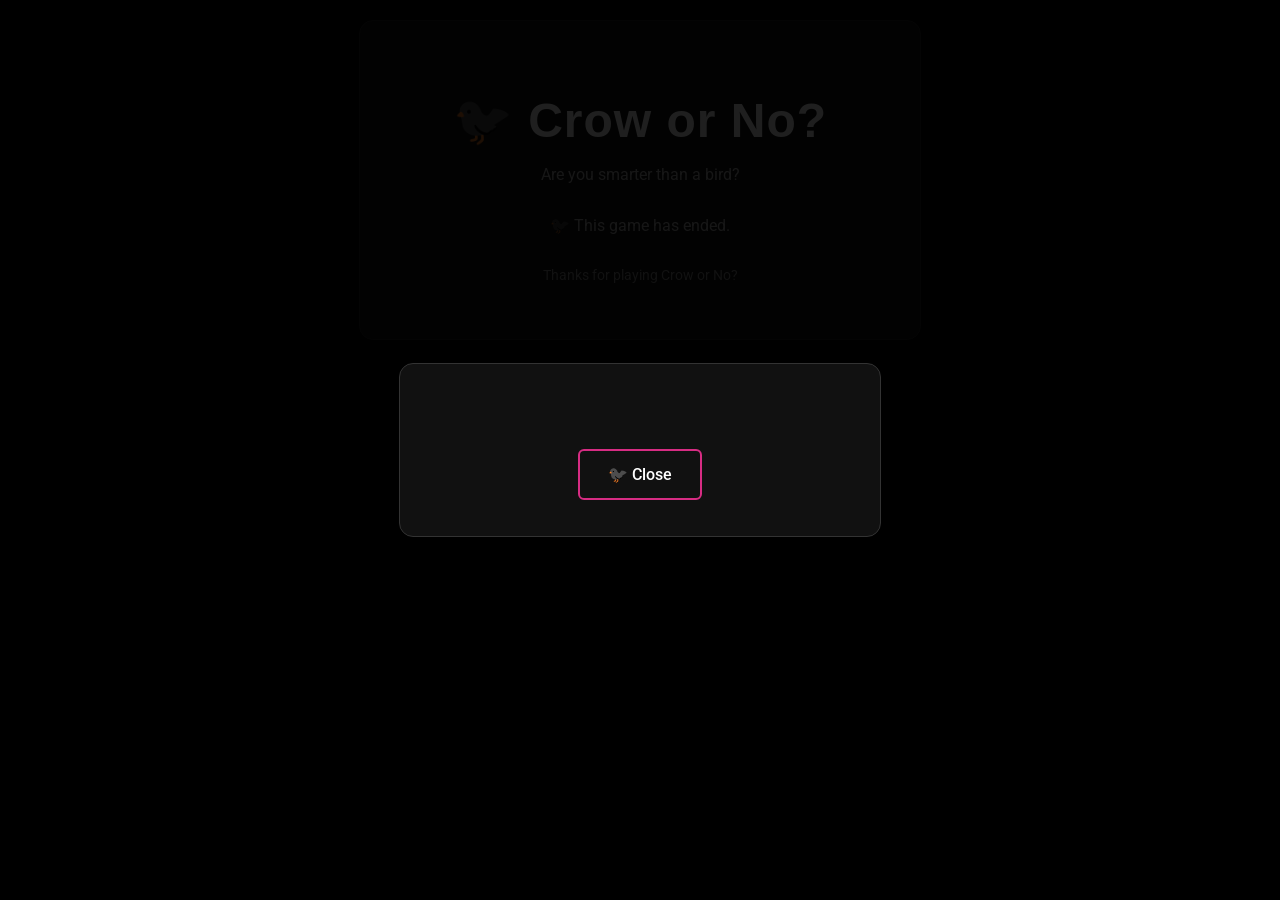
==== index.html @ fde1035f "Add celebration modal, leaderboard labels, and file upload - Replace ASS text input with a modal pop" ====
<!DOCTYPE html>
<html lang="en">
  <head>
    <meta charset="UTF-8" />
    <meta name="viewport" content="width=device-width, initial-scale=1.0" />
    <title>Crow or No?</title>
  
    <!-- Google Font: Roboto -->
    <link rel="preconnect" href="https://fonts.googleapis.com">
    <link href="https://fonts.googleapis.com/css2?family=Roboto:wght@400;500;700&display=swap" rel="stylesheet">
  
    <link rel="stylesheet" href="style.css" />
  </head>
  
<body>

  <div class="container">
    <h1>🐦‍⬛ Crow or No?</h1>
    <p class="subtitle">Are you smarter than a bird?</p>

    <div id="game">
      <div id="question" class="question"></div>
        <img id="questionImage" class="media hidden" />
        <audio id="questionAudio" class="hidden" controls></audio>
      <div id="feedback" class="feedback"></div>
        <p id="explanation" class="explanation"></p>
        <img id="revealImage" class="media hidden" alt="Reveal" />
        <p id="revealCaption" class="explanation hidden"></p>

      <div class="buttons">
        <button onclick="submitAnswer('crow')" class="btn crow">Crow</button>
        <button onclick="submitAnswer('no')" class="btn no">No</button>
      </div>

      <button id="nextBtn" class="btn next hidden"></button>
      <div id="progress" class="progress"></div>
    </div>

    <div id="results" class="hidden">
      <h2 id="scoreText"></h2>
      <p id="timeDisplay" class="time-display hidden"></p>
      <p id="revealCta" class="reveal-cta hidden"></p>

      <button id="saveScoreTrigger" class="save-trigger">Save Score</button>
      <p id="scoreSavedMsg" class="score-saved-msg"></p>

      <button id="leaderboardToggle" class="btn lb-toggle">🏆 High Scores</button>
      <div id="leaderboardPanel" class="leaderboard-panel hidden">
        <div id="leaderboardList" class="leaderboard-list"></div>
      </div>

      <button onclick="restartGame()" class="btn restart">Play Again</button>
    </div>

    <div id="ended" class="hidden">
      <p class="subtitle">🐦‍⬛ This game has ended.</p>
      <p class="progress">Thanks for playing Crow or No?</p>
    </div>
  </div>

  <!-- Celebration Modal -->
  <div id="celebrationModal" class="modal-overlay hidden">
    <div class="modal-box">
      <p id="modalMessage" class="modal-message"></p>
      <div class="modal-stats">
        <span id="modalScore"></span>
        <span id="modalTime"></span>
      </div>
      <button id="modalCloseBtn" class="btn">🐦‍⬛ Close</button>
    </div>
  </div>

  <script src="script.js"></script>
</body>
</html>
---- style.css ----
/* ======================
   FONT SETUP
====================== */

@font-face {
    font-family: 'Hanson';
    src: url('fonts/Hanson-Bold.woff2') format('woff2');
    font-weight: bold;
    font-style: normal;
  }
  
  /* ======================
     ROOT BRAND VARIABLES
  ====================== */
  
  :root {
    --black: #000000;
    --white: #FFFFFF;
    --accent: #D72C83;
  }
  
  /* ======================
     GLOBAL STYLES
  ====================== */
  
  body {
    margin: 0;
    background: var(--black);
    color: var(--white);
    font-family: 'Roboto', sans-serif;
    display: flex;
    justify-content: center;
    align-items: flex-start;
    min-height: 100vh;
    padding: 20px 0;
    box-sizing: border-box;
  }
  
  .container {
    text-align: center;
    width: 90%;
    max-width: 500px;
    background: #111;
    padding: 40px 30px;
    border-radius: 14px;
    border: 1px solid #222;
    position: relative;
    overflow: hidden;
  }
  
  /* ======================
     TYPOGRAPHY
  ====================== */
  
  h1 {
    font-family: 'Hanson', sans-serif;
    font-size: 3rem;
    letter-spacing: 1px;
    margin-bottom: 0.25em;
  }
  
  .subtitle {
    opacity: 0.7;
    margin-bottom: 2em;
  }
  
  .question {
    font-size: 1.5rem;
    margin-bottom: 1.5em;
    min-height: 60px;
    font-weight: 500;
    transition: opacity 0.3s ease, transform 0.3s ease;
  }
  
  /* Question fade animation */
  .fade-out {
    opacity: 0;
    transform: translateY(-10px);
  }
  
  .fade-in {
    opacity: 1;
    transform: translateY(0);
  }
  
  /* ======================
     BUTTONS
  ====================== */
  
  .buttons {
    display: flex;
    gap: 15px;
    justify-content: center;
    margin-bottom: 1.5em;
  }
  
  .btn {
    padding: 14px 28px;
    font-size: 1rem;
    border-radius: 6px;
    cursor: pointer;
    font-family: 'Roboto', sans-serif;
    font-weight: 500;
    transition: 0.2s ease;
    border: 2px solid var(--accent);
    background: transparent;
    color: var(--white);
  }
  
  .btn:hover {
    background: var(--accent);
    color: var(--white);
  }
  
  /* ======================
     FEEDBACK
  ====================== */
  
  .feedback {
    margin: 1em 0;
    font-weight: 700;
    min-height: 24px;
    color: var(--accent);
    opacity: 0;
    transition: opacity 0.3s ease;
  }
  
  .feedback.show {
    opacity: 1;
  }
  
  /* ======================
     PROGRESS
  ====================== */
  
  .progress {
    opacity: 0.5;
    font-size: 0.9rem;
  }
  
  .hidden {
    display: none;
  }
  
  /* ======================
     RESULTS ANIMATION
  ====================== */
  
  #results {
    animation: fadeResults 0.4s ease forwards;
  }
  
  @keyframes fadeResults {
    from {
      opacity: 0;
      transform: translateY(15px);
    }
    to {
      opacity: 1;
      transform: translateY(0);
    }
  }

  .media {
    max-width: 100%;
    border-radius: 10px;
    margin-bottom: 1em;
  }

  .explanation {
    font-size: 0.9rem;
    opacity: 0.8;
    margin-top: 0.5em;
    min-height: 40px;
  }

  /* ======================
     ANSWER BUTTON STATES
  ====================== */

  .btn.correct {
    background: var(--accent);
    border-color: var(--accent);
    color: var(--white);
  }

  .btn.wrong {
    opacity: 0.25;
    pointer-events: none;
  }

  /* ======================
     NEXT BUTTON
  ====================== */

  .btn.next {
    margin-top: 1em;
  }

  .btn.next::after {
    content: 'Keep Going';
  }

  .btn.next:hover::after {
    content: 'Keep Crowing';
  }

  /* ======================
     RESULTS CTA
  ====================== */

  .reveal-cta {
    font-size: 0.85rem;
    opacity: 0;
    margin: 0.75em 0 1.25em;
    line-height: 1.5;
    transition: opacity 0.6s ease;
  }

  .reveal-cta.show {
    opacity: 0.75;
  }

  .reveal-cta a {
    color: var(--accent);
    text-decoration: none;
  }

  .reveal-cta a:hover {
    text-decoration: underline;
  }

  /* ======================
     TIME DISPLAY
  ====================== */

  .time-display {
    font-size: 0.85rem;
    opacity: 0.5;
    margin: 0.25em 0 0.5em;
    letter-spacing: 0.5px;
  }

  /* ======================
     ASS ENTRY
  ====================== */

  .save-trigger {
    background: none;
    border: none;
    color: #555;
    font-family: 'Roboto', sans-serif;
    font-size: 0.78rem;
    cursor: pointer;
    padding: 4px 0;
    margin: 0.75em 0 0;
    display: block;
    width: 100%;
    text-align: center;
    transition: color 0.2s ease;
  }

  .save-trigger:hover {
    color: #888;
  }

  .ass-entry {
    display: flex;
    align-items: center;
    justify-content: center;
    gap: 10px;
    margin: 0.75em 0 0.25em;
  }

  .ass-input {
    width: 64px;
    text-align: center;
    font-family: 'Courier New', monospace;
    font-size: 1.2rem;
    font-weight: 700;
    letter-spacing: 4px;
    text-transform: uppercase;
    background: #1a1a1a;
    border: 2px solid #333;
    border-radius: 6px;
    color: var(--white);
    padding: 8px 4px;
    outline: none;
    transition: border-color 0.2s ease;
  }

  .ass-input:focus {
    border-color: var(--accent);
  }

  .ass-input.saved {
    border-color: var(--accent);
    opacity: 0.5;
  }

  .btn.ass-save {
    padding: 10px 18px;
    font-size: 0.9rem;
  }

  .score-saved-msg {
    font-size: 0.8rem;
    color: var(--accent);
    min-height: 18px;
    margin: 0 0 0.5em;
  }

  /* ======================
     LEADERBOARD TOGGLE
  ====================== */

  .btn.lb-toggle {
    margin-top: 0.5em;
    padding: 10px 18px;
    font-size: 0.85rem;
    border-color: #444;
    color: #aaa;
  }

  .btn.lb-toggle:hover {
    border-color: var(--accent);
    background: transparent;
    color: var(--white);
  }

  /* ======================
     LEADERBOARD PANEL
  ====================== */

  .leaderboard-panel {
    margin: 0.75em 0 0.5em;
    border: 1px solid #222;
    border-radius: 8px;
    overflow: hidden;
  }

  .leaderboard-list {
    padding: 6px 0;
  }

  .lb-row {
    display: flex;
    align-items: center;
    gap: 10px;
    padding: 8px 14px;
    font-size: 0.85rem;
    border-bottom: 1px solid #1a1a1a;
  }

  .lb-row:last-child {
    border-bottom: none;
  }

  .lb-row.lb-top {
    background: #150a0d;
  }

  .lb-rank {
    width: 18px;
    text-align: center;
    font-size: 0.75rem;
    opacity: 0.4;
    flex-shrink: 0;
  }

  .lb-top .lb-rank {
    color: var(--accent);
    opacity: 1;
  }

  .lb-name {
    font-family: 'Courier New', monospace;
    font-weight: 700;
    letter-spacing: 3px;
    color: var(--accent);
    flex-shrink: 0;
    min-width: 40px;
  }

  .lb-score {
    flex: 1;
    text-align: center;
    font-weight: 700;
  }

  .lb-time {
    font-size: 0.8rem;
    opacity: 0.5;
    font-family: 'Courier New', monospace;
    flex-shrink: 0;
  }

  .lb-empty {
    font-size: 0.85rem;
    opacity: 0.4;
    text-align: center;
    padding: 16px 0;
    margin: 0;
  }

  .lb-you {
    font-size: 0.68rem;
    font-weight: 400;
    font-family: 'Roboto', sans-serif;
    color: var(--white);
    opacity: 0.5;
    letter-spacing: 0;
    margin-left: 4px;
  }

  /* ======================
     CELEBRATION MODAL
  ====================== */

  .modal-overlay {
    position: fixed;
    inset: 0;
    background: rgba(0, 0, 0, 0.88);
    display: flex;
    align-items: center;
    justify-content: center;
    z-index: 100;
    padding: 20px;
    box-sizing: border-box;
  }

  .modal-box {
    background: #111;
    border: 1px solid #333;
    border-radius: 14px;
    padding: 36px 30px;
    max-width: 420px;
    width: 100%;
    text-align: center;
    animation: fadeResults 0.3s ease forwards;
  }

  .modal-message {
    font-size: 1.15rem;
    font-weight: 500;
    line-height: 1.6;
    margin: 0 0 1.25em;
  }

  .modal-stats {
    display: flex;
    justify-content: center;
    gap: 28px;
    margin-bottom: 1.75em;
    font-size: 0.9rem;
    opacity: 0.6;
    font-family: 'Courier New', monospace;
  }
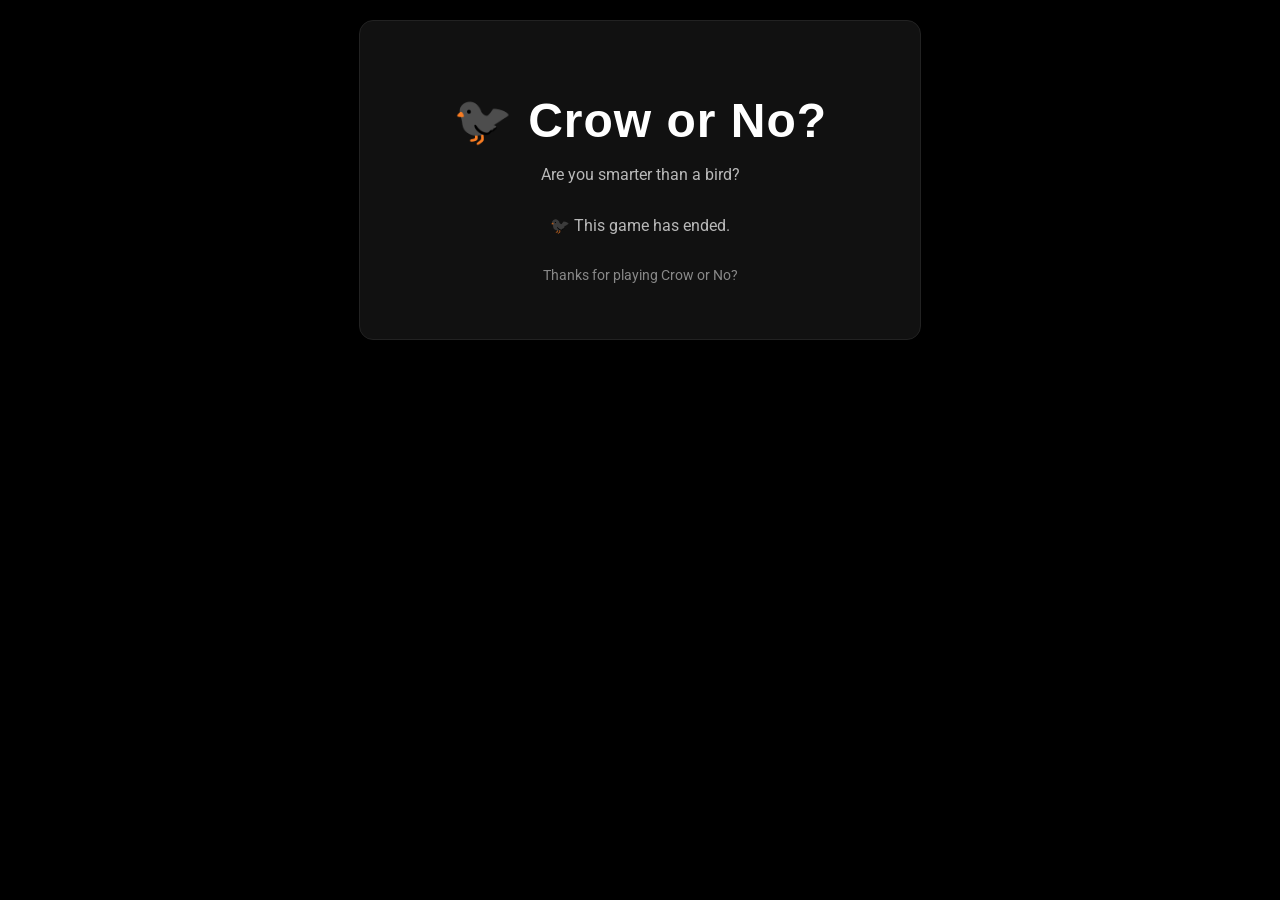
==== commit 1c975035: "Add initials input to save score modal Players enter real initials (stored in data) but leaderboard " ====
--- a/index.html
+++ b/index.html
@@ -66,7 +66,12 @@
         <span id="modalScore"></span>
         <span id="modalTime"></span>
       </div>
-      <button id="modalCloseBtn" class="btn">🐦‍⬛ Close</button>
+      <div class="modal-initials-row">
+        <label class="modal-initials-label">Your Initials</label>
+        <input id="initialsInput" class="modal-initials-input" type="text" maxlength="3"
+               placeholder="ABC" autocomplete="off" spellcheck="false" />
+      </div>
+      <button id="modalCloseBtn" class="btn">🐦‍⬛ Save Score</button>
     </div>
   </div>
 
--- a/style.css
+++ b/style.css
@@ -429,6 +429,10 @@
     box-sizing: border-box;
   }
 
+  .modal-overlay.hidden {
+    display: none;
+  }
+
   .modal-box {
     background: #111;
     border: 1px solid #333;
@@ -451,8 +455,43 @@
     display: flex;
     justify-content: center;
     gap: 28px;
-    margin-bottom: 1.75em;
+    margin-bottom: 1.5em;
     font-size: 0.9rem;
     opacity: 0.6;
     font-family: 'Courier New', monospace;
   }
+
+  .modal-initials-row {
+    margin-bottom: 1.5em;
+  }
+
+  .modal-initials-label {
+    display: block;
+    font-size: 0.75rem;
+    font-weight: 700;
+    text-transform: uppercase;
+    letter-spacing: 0.5px;
+    opacity: 0.5;
+    margin-bottom: 8px;
+  }
+
+  .modal-initials-input {
+    width: 80px;
+    text-align: center;
+    font-family: 'Courier New', monospace;
+    font-size: 1.3rem;
+    font-weight: 700;
+    letter-spacing: 4px;
+    text-transform: uppercase;
+    background: #1a1a1a;
+    border: 2px solid #333;
+    border-radius: 6px;
+    color: var(--white);
+    padding: 8px 4px;
+    outline: none;
+    transition: border-color 0.2s ease;
+  }
+
+  .modal-initials-input:focus {
+    border-color: var(--accent);
+  }
